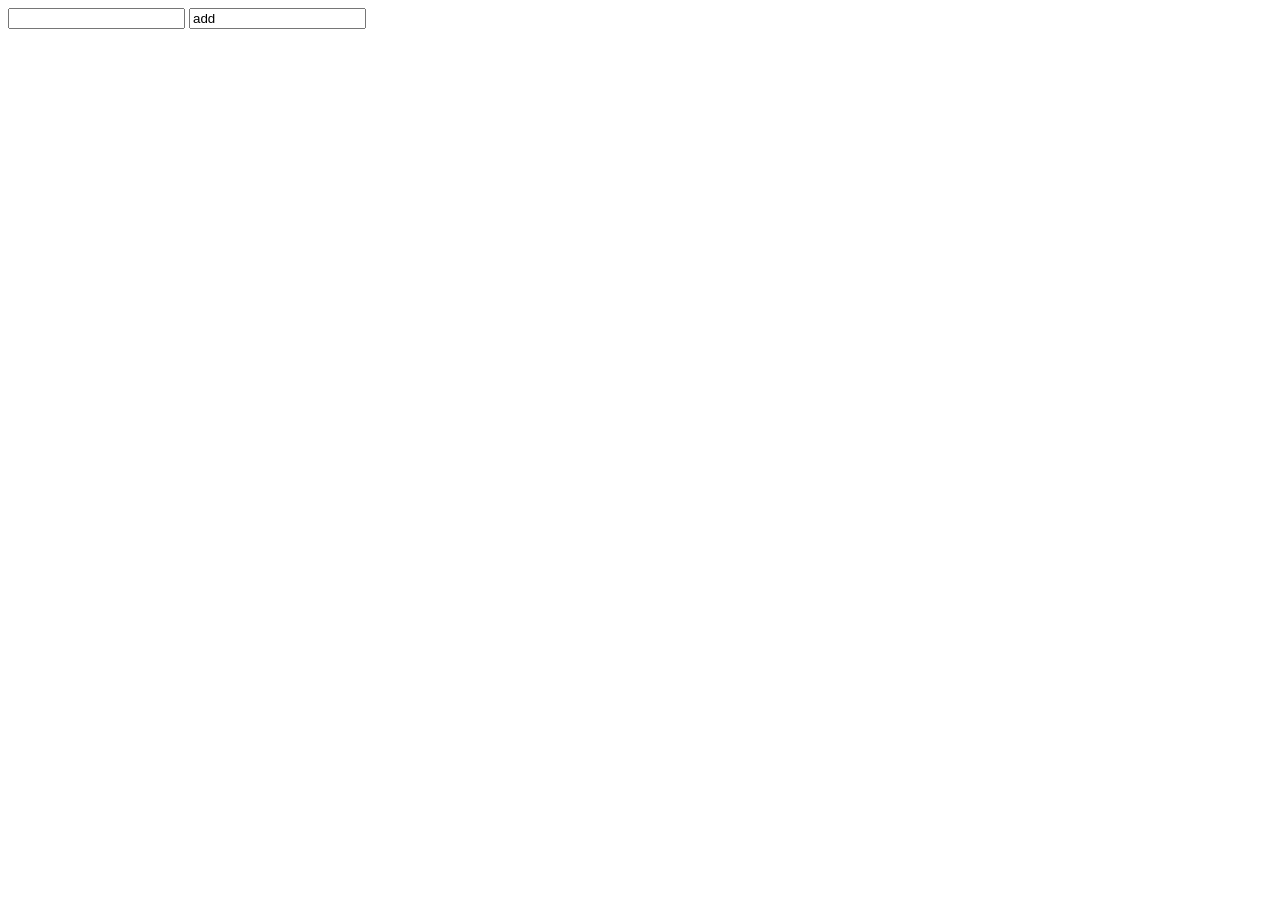
==== Projects/to-do-do/index.html @ 562c201b "2.0" ====
<!DOCTYPE html>
<html lang="en">
<head>
    <meta charset="UTF-8">
    <meta http-equiv="X-UA-Compatible" content="IE=edge">
    <meta name="viewport" content="width=device-width, initial-scale=1.0">
    <script src="index.js"></script>
    <title>Document</title>
</head>
<body>
    <form>
        <input type="text" id="to-do-input">
        <input type="text" value="add">
        <ul id="to-do-list">

        </ul>
    </form>
</body>
</html>
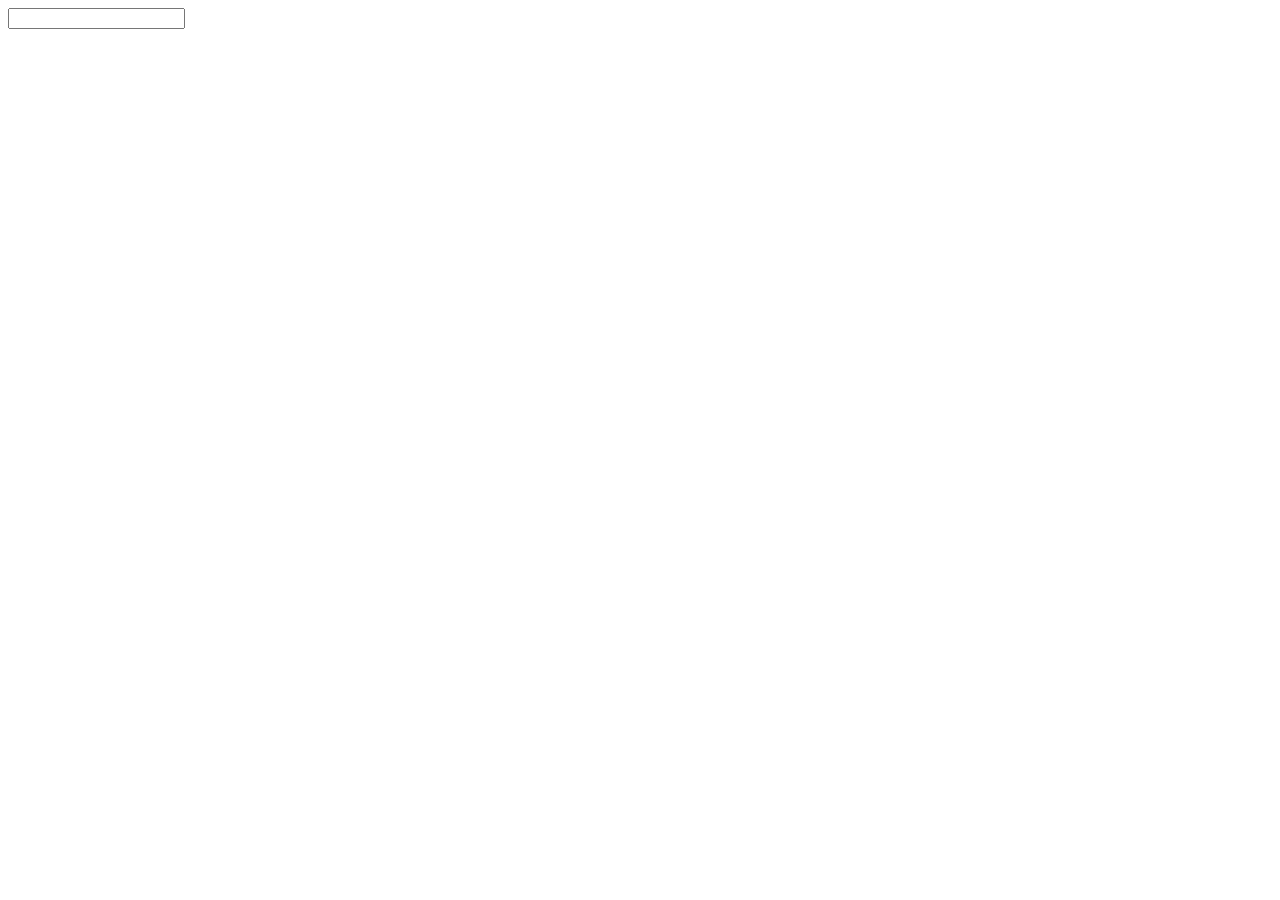
==== commit fb673159: "changes" ====
--- a/Projects/to-do-do/index.html
+++ b/Projects/to-do-do/index.html
@@ -4,16 +4,11 @@
     <meta charset="UTF-8">
     <meta http-equiv="X-UA-Compatible" content="IE=edge">
     <meta name="viewport" content="width=device-width, initial-scale=1.0">
-    <script src="index.js"></script>
     <title>Document</title>
 </head>
 <body>
     <form>
-        <input type="text" id="to-do-input">
-        <input type="text" value="add">
-        <ul id="to-do-list">
-
-        </ul>
+        <input type="text" id="txt">
     </form>
 </body>
 </html>
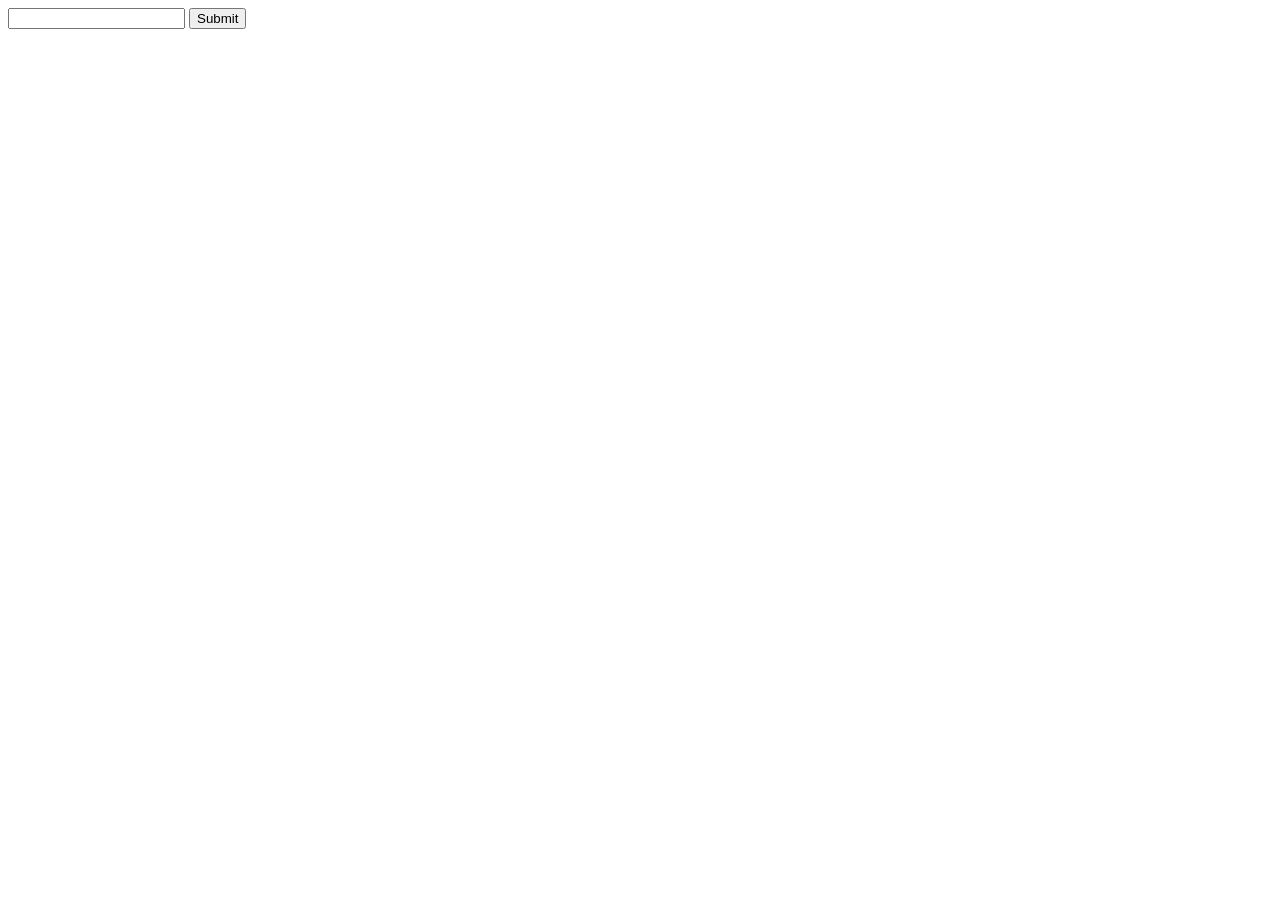
==== commit 372e4196: "2.1" ====
--- a/Projects/to-do-do/index.html
+++ b/Projects/to-do-do/index.html
@@ -9,6 +9,7 @@
 <body>
     <form>
         <input type="text" id="txt">
+        <input type="submit" id="btn">
     </form>
 </body>
 </html>
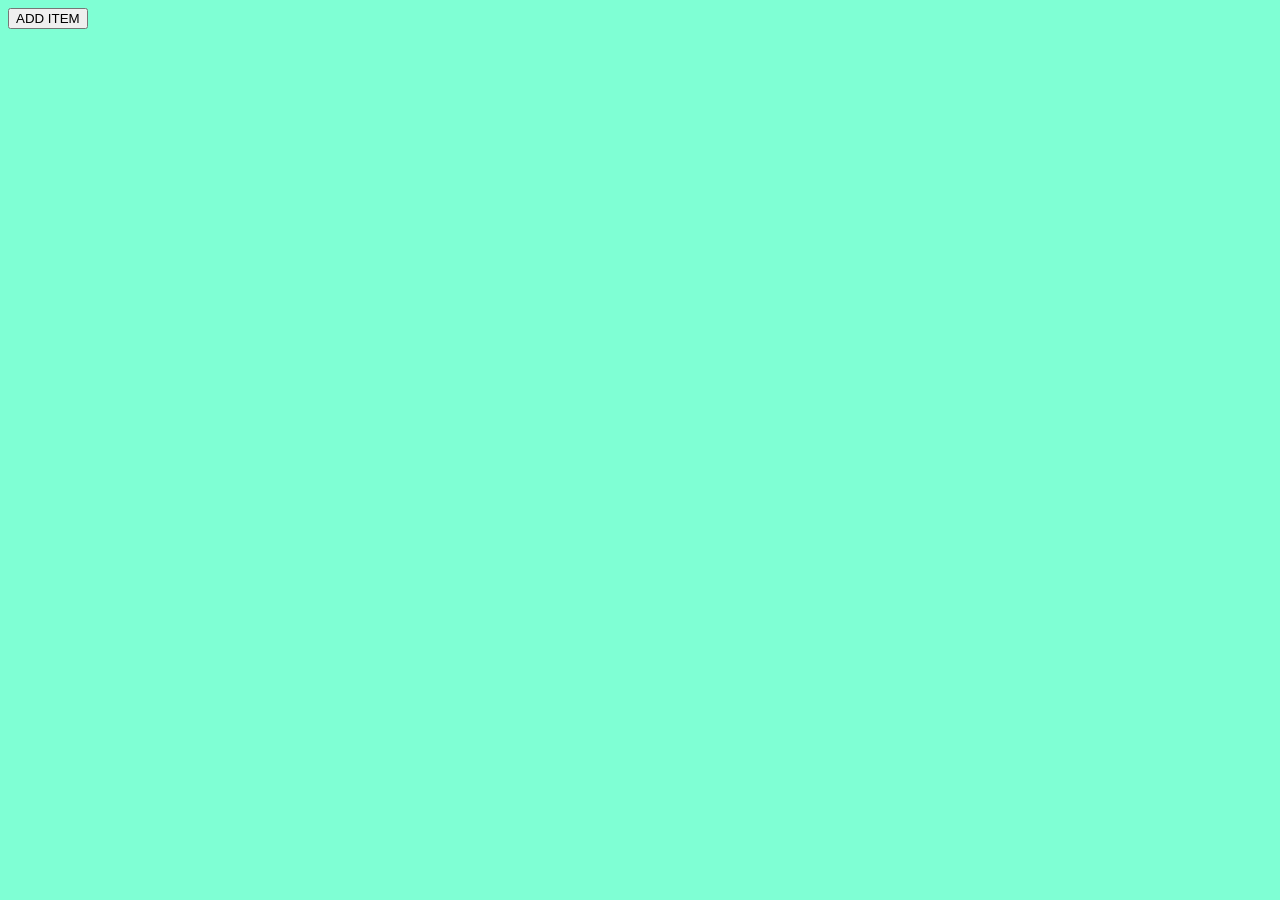
==== commit a9e96d87: "to-do update" ====
--- a/Projects/to-do-do/index.html
+++ b/Projects/to-do-do/index.html
@@ -4,12 +4,20 @@
     <meta charset="UTF-8">
     <meta http-equiv="X-UA-Compatible" content="IE=edge">
     <meta name="viewport" content="width=device-width, initial-scale=1.0">
-    <title>Document</title>
+    <title>TODO</title>
+    <link rel="stylesheet" href="style.css">
+    <script src="index.js" defer></script>
 </head>
 <body>
-    <form>
-        <input type="text" id="txt">
-        <input type="submit" id="btn">
-    </form>
+    <div id="item"></div>
+    <template id="itemtemplate">
+        <div class="item">
+            <form>
+            <input type="checkbox" class="item-completed">
+            <input type="text" class="item-description" placeholder="What TO-DO?">
+            </form>
+        </div>
+    </template>
+    <button id="add">ADD ITEM</button>
 </body>
 </html>
--- a/Projects/to-do-do/style.css
+++ b/Projects/to-do-do/style.css
@@ -0,0 +1,20 @@
+body{
+    background-color: aquamarine;
+}
+.item-description{
+    padding: 5px;
+    width: 200px;
+    margin-bottom: 10px;
+};
+.item-completed:checked + .item-description{
+    background: #dddddd;
+     text-decoration: line-through;
+};
+#add{
+    padding: 8px 14px;
+    font-weight: bold;
+    color: #ffffff;
+    background: red;
+    cursor: pointer;
+};
+
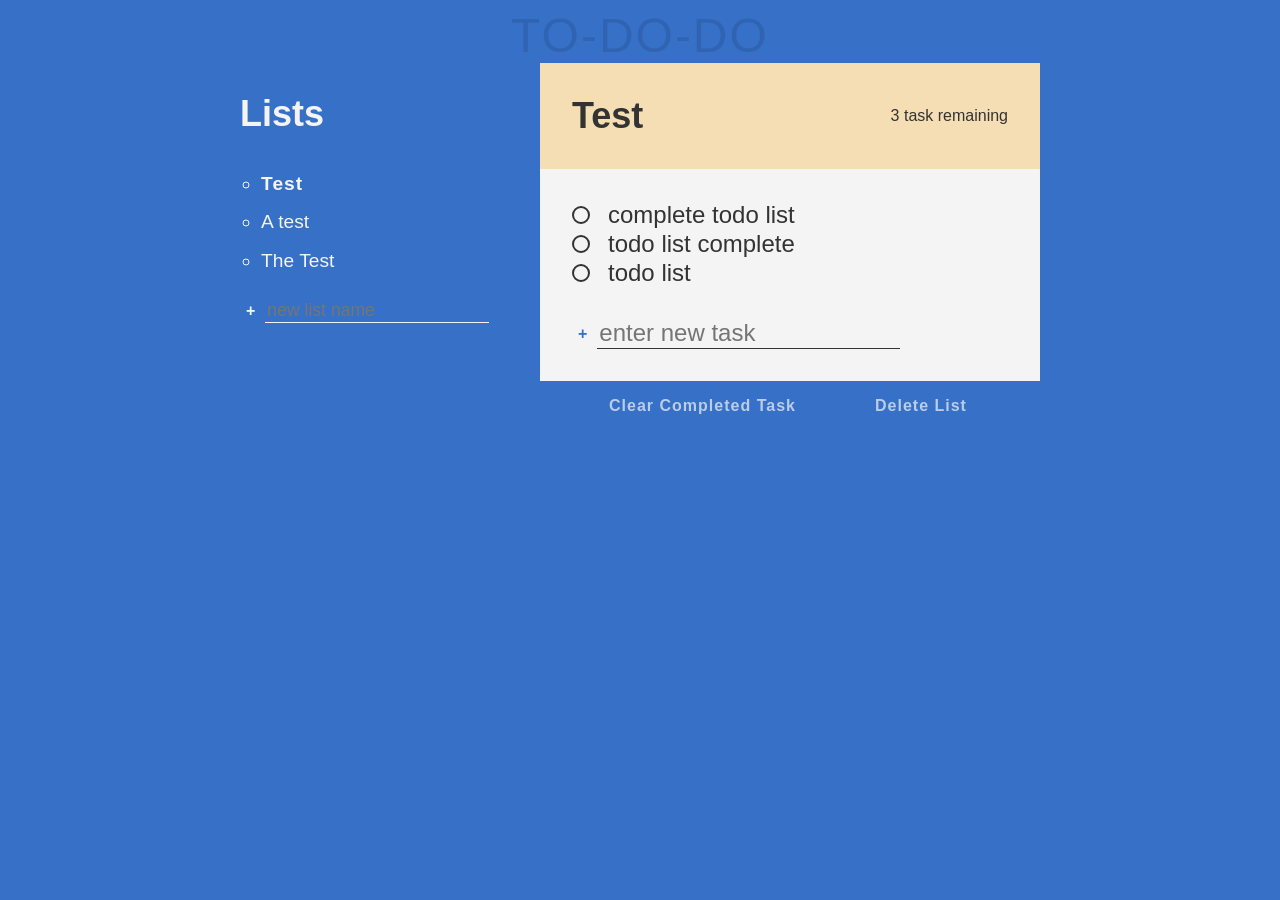
==== commit 51b459e4: "html,css done" ====
--- a/Projects/to-do-do/index.html
+++ b/Projects/to-do-do/index.html
@@ -4,20 +4,90 @@
     <meta charset="UTF-8">
     <meta http-equiv="X-UA-Compatible" content="IE=edge">
     <meta name="viewport" content="width=device-width, initial-scale=1.0">
-    <title>TODO</title>
-    <link rel="stylesheet" href="style.css">
-    <script src="index.js" defer></script>
+    <title>To-Do</title>
+    <link rel="preconnect" href="https://fonts.googleapis.com">
+    <link rel="preconnect" href="https://fonts.gstatic.com" crossorigin>
+    <link href="https://fonts.googleapis.com/css2?family=Poppins&display=swap" rel="stylesheet">
+    <link rel="stylesheet" href="styles.css">
+    <script defer src="app.js"></script>
 </head>
 <body>
-    <div id="item"></div>
-    <template id="itemtemplate">
-        <div class="item">
-            <form>
-            <input type="checkbox" class="item-completed">
-            <input type="text" class="item-description" placeholder="What TO-DO?">
-            </form>
+    <h1 class="title">TO-DO-DO</h1>
+    <div class="all-tasks">
+        <h2 class="task-list-title">Lists</h2>
+        <ul class="task-list">
+            <li class="list-name active-list">Test</li>
+            <li class="list-name">A test</li>
+            <li class="list-name">The Test</li>
+        </ul>
+        <form action="">
+            <input
+                type="text"
+                class="new-list"
+                placeholder="new list name"
+                aria-label="new list name"
+            />
+            <button class="btn create" id="btn-list" aria-label="create new list">+</button>
+        </form>
+    </div>
+    <div class="todo-list">
+        <div class="todo-header">
+            <h2 class="list-title">Test</h2>
+            <p class="task-count">3 task remaining</p>
         </div>
-    </template>
-    <button id="add">ADD ITEM</button>
+        <div class="todo-body">
+            <div class="tasks">
+                <div class="task-1">
+                    <input 
+                        type="checkbox"
+                        id="task-1"/>
+                    <label for="task-1">
+                        <span class="custom-checkbox">
+
+                        </span>
+                        complete todo list
+                    </label>
+                </div>
+                <div class="task-2">
+                    <input 
+                        type="checkbox"
+                        id="task-2"/>
+                    <label for="task-2">
+                        <span class="custom-checkbox">
+                            
+                        </span>
+                        todo list complete
+                    </label>
+                </div>
+                <div class="task-3">
+                    <input 
+                        type="checkbox"
+                        id="task-3"/>
+                    <label for="task-3">
+                        <span class="custom-checkbox">
+                            
+                        </span>
+                        todo list
+                    </label>
+                </div>
+            </div>
+            <div class="new-task-creator">
+                <form action="">
+            <input
+                type="text"
+                class="new-task"
+                placeholder="enter new task"
+                aria-label="enter new task"
+            />
+            <button class="btn create" id="btn-task" aria-label="create new list">+</button>
+        </form>
+            </div>
+            <div class="delete-stuff">
+                <button class="btn" id="btn-delete">Clear Completed Task</button>
+                <button class="btn" id="btn-delete">Delete List</button>
+            </div>
+            </div>
+        </div>
+    </div>
 </body>
 </html>
--- a/Projects/to-do-do/styles.css
+++ b/Projects/to-do-do/styles.css
@@ -0,0 +1,242 @@
+:root {
+    --clr-primary: rgb(54, 112, 199);
+    --clr-light: #f4f4f4;
+    --clr-dark: #333;
+    --clr-warning: rgb(99, 36, 36);
+}
+
+*,
+*::before,
+*::after {
+    font-family: inherit;
+    box-sizing: border-box;
+}
+
+body {
+    font-family: "Poppins", sans-serif;
+    font-weight: 300;
+    font-size: 1.5rem;
+    background-color: var(--clr-primary);
+    color: var(--clr-light);
+    display: grid;
+    grid: "header header header header" auto "...... lists  active ......" auto/1fr minmax(100px, 300px) minmax(250px, 500px) 1fr;
+}
+
+.title{
+    grid-area: header;
+    text-align: center;
+    font-size: calc(5vm + 2rem);
+    font-weight: 500;
+    color: rgba(0, 0, 0, 0.1);
+    letter-spacing: 2px;
+    margin: 0 0.5em; 
+}
+
+.all-tasks{
+    grid-area: lists;
+}
+
+.task-list {
+    font-size: 1.2rem;
+    list-style: circle;
+    line-height: 2;
+    padding-left: 1.1em;
+}
+
+.list-name{
+    cursor: pointer;
+}
+
+.list-name:hover{
+    opacity: 0.5;
+}
+
+form {
+    display: flex;
+}
+
+.btn {
+    color: inherit;
+    background: 0;
+    border: 0;
+    padding: 1;
+    cursor: pointer;
+    margin-right: 0.25em;
+}
+
+.btn.create{
+    font-size: 1rem;
+    font-weight: 900;
+    margin-right: 0.25em;
+    transition: opacity 200ms ease-in;
+}
+
+.btn.create:hover{
+    opacity: 0.7;
+}
+
+#btn-delete{
+    font-weight: 900;
+    letter-spacing: 1px;
+    opacity: 0.7;
+    font-size: 1rem;
+    transition: color 150ms;
+}
+
+#btn-delete:hover{
+    color: var(--clr-warning);
+}
+
+.new-list, .new-task {
+    background-color: transparent;
+    border: 0;
+    color: inherit;
+    border-bottom: 1px solid currentColor;
+    font-size: inherit;
+    outline: none;
+    transition: border-bottom 150ms ease-in;
+    order: 2;
+}
+
+.new-list:focus {
+    border-bottom-width: 2.5px;
+}
+
+.new-list:focus::placeholder {
+    opacity: 0.5;
+}
+
+.new-task:focus{
+    border-bottom-width: 2.5px;
+}
+.new-task:focus::placeholder{
+    opacity: 0.5;
+}
+
+.new-list {
+    font-size: 1.1rem;
+}
+
+.active-list{
+    font-weight: 900;
+    letter-spacing: 1px;
+}
+
+.todo-list{
+    --spacer: 2rem;
+    grid-area: active;
+    background: var(--clr-light);
+    color: var(--clr-dark);
+}
+
+.todo-header {
+    padding: var(--spacer);
+    background: wheat;
+    display: flex;
+    align-items: center;
+    justify-content: space-between;
+}
+
+.list-title {
+    margin: 0 1em 0 0;
+}
+
+.task-count {
+    margin: 0;
+    font-size: 1rem;
+}
+
+.todo-body{
+    padding: var(--spacer);
+    position: relative;
+}
+
+#btn-task{
+    color: var(--clr-primary);
+}
+
+[type="checkbox"]{
+    position: absolute;
+    opacity: 0;
+}
+
+.tasks label{
+    display: inline-flex;
+    align-items: center;
+    position: relative;
+    
+}
+
+.tasks{
+    position: relative;
+    margin-bottom: 1.25em;
+}
+
+.tasks::after::after{
+    content: "";
+    position: absolute;
+    right: 0;
+    left: 0;
+    bottom: -0.5em;
+    height: 1px;
+    background: currentColor;
+    opacity: 0.1;
+}
+
+.custom-checkbox {
+    --size: 0.75em;
+    display: inline-block;
+    width: var(--size);
+    height: var(--size);
+    margin-right: var(--size);
+    cursor: pointer;
+    border: 2px solid currentColor;
+    border-radius: 50%;
+    transform: scale(1);
+    transition: transform 300ms ease-in-out;
+}
+
+.tasks:hover .custom-checkbox, [type="checkbox"]:focus + label .custom-checkbox {
+    transform: scale(1.2);
+    color: var(--clr-primary);
+}
+
+[type="checkbox"]:checked + label .custom-checkbox{
+    background: var(--clr-primary);
+    border-color: var(--clr-primary);
+    box-shadow: inset 0 0 0 2px white;
+}
+
+[type="checkbox"]:checked + label {
+    opacity: 0.5;
+}
+
+.tasks label::after{
+    content: "";
+    position: absolute;
+    left: 0;
+    right: 0;
+    left: 1.5em;
+    top: 50%;
+    height: 3px;
+    background: currentColor;
+    transform: scaleX(0);
+    transform-origin: right;
+    transition: transform 300ms ease-in-out;
+}
+
+[type="checkbox"]:checked + label {
+    transform: scaleX(1);
+    transform-origin: left;
+}
+
+.delete-stuff{
+    display: flex;
+    justify-content: space-evenly;
+    position: absolute;
+    width: 100%;
+    left: 0;
+    bottom: -35px;
+    color: var(--clr-light);
+}
+
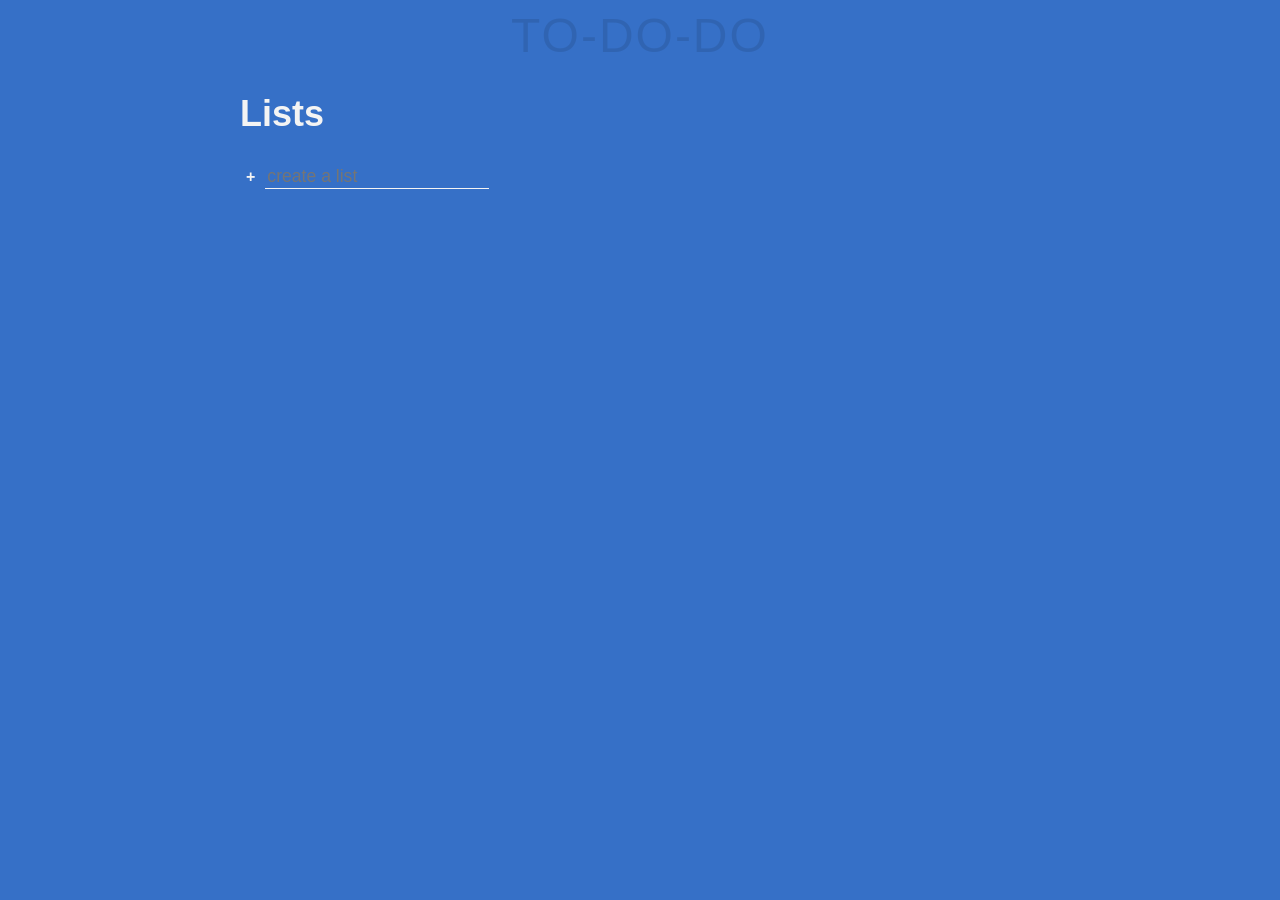
==== commit 7740dbe3: "to-do-do finished" ====
--- a/Projects/to-do-do/index.html
+++ b/Projects/to-do-do/index.html
@@ -9,72 +9,37 @@
     <link rel="preconnect" href="https://fonts.gstatic.com" crossorigin>
     <link href="https://fonts.googleapis.com/css2?family=Poppins&display=swap" rel="stylesheet">
     <link rel="stylesheet" href="styles.css">
-    <script defer src="app.js"></script>
+    <script src="script.js" defer></script>
 </head>
 <body>
     <h1 class="title">TO-DO-DO</h1>
     <div class="all-tasks">
         <h2 class="task-list-title">Lists</h2>
-        <ul class="task-list">
-            <li class="list-name active-list">Test</li>
-            <li class="list-name">A test</li>
-            <li class="list-name">The Test</li>
+        <ul class="task-list" data-lists>
         </ul>
-        <form action="">
+        <form action="" data-new-list-form>
             <input
                 type="text"
                 class="new-list"
-                placeholder="new list name"
-                aria-label="new list name"
+                data-new-list-input
+                placeholder="create a list"
+                aria-label="create a list"
             />
-            <button class="btn create" id="btn-list" aria-label="create new list">+</button>
+            <button class="btn create" id="btn-list" aria-label="new list name">+</button>
         </form>
     </div>
-    <div class="todo-list">
+    <div class="todo-list" data-list-display-container>
         <div class="todo-header">
-            <h2 class="list-title">Test</h2>
-            <p class="task-count">3 task remaining</p>
+            <h2 class="list-title" data-list-title>Test</h2>
+            <p class="task-count" data-list-count>3 task remaining</p>
         </div>
         <div class="todo-body">
-            <div class="tasks">
-                <div class="task-1">
-                    <input 
-                        type="checkbox"
-                        id="task-1"/>
-                    <label for="task-1">
-                        <span class="custom-checkbox">
-
-                        </span>
-                        complete todo list
-                    </label>
-                </div>
-                <div class="task-2">
-                    <input 
-                        type="checkbox"
-                        id="task-2"/>
-                    <label for="task-2">
-                        <span class="custom-checkbox">
-                            
-                        </span>
-                        todo list complete
-                    </label>
-                </div>
-                <div class="task-3">
-                    <input 
-                        type="checkbox"
-                        id="task-3"/>
-                    <label for="task-3">
-                        <span class="custom-checkbox">
-                            
-                        </span>
-                        todo list
-                    </label>
-                </div>
-            </div>
+            <div class="tasks" data-tasks></div>
             <div class="new-task-creator">
-                <form action="">
+                <form action="" data-new-task-form>
             <input
                 type="text"
+                data-new-task-input
                 class="new-task"
                 placeholder="enter new task"
                 aria-label="enter new task"
@@ -83,11 +48,19 @@
         </form>
             </div>
             <div class="delete-stuff">
-                <button class="btn" id="btn-delete">Clear Completed Task</button>
-                <button class="btn" id="btn-delete">Delete List</button>
+                <button class="btn" id="btn-delete" data-clear-complete-task-button>Clear Completed Task</button>
+                <button class="btn" id="btn-delete" data-delete-list-button>Delete List</button>
             </div>
             </div>
         </div>
     </div>
+    <template id="task-template">
+        <div class="task">
+            <input type="checkbox"/>
+            <label>
+                <span class="custom-checkbox"></span>
+            </label>
+        </div>
+    </template>
 </body>
 </html>
--- a/Projects/to-do-do/styles.css
+++ b/Projects/to-do-do/styles.css
@@ -172,7 +172,7 @@
     margin-bottom: 1.25em;
 }
 
-.tasks::after::after{
+.tasks::after {
     content: "";
     position: absolute;
     right: 0;
@@ -222,7 +222,7 @@
     background: currentColor;
     transform: scaleX(0);
     transform-origin: right;
-    transition: transform 300ms ease-in-out;
+    transition: transform 150ms ease-in-out;
 }
 
 [type="checkbox"]:checked + label {
@@ -238,5 +238,4 @@
     left: 0;
     bottom: -35px;
     color: var(--clr-light);
-}
-
+}
